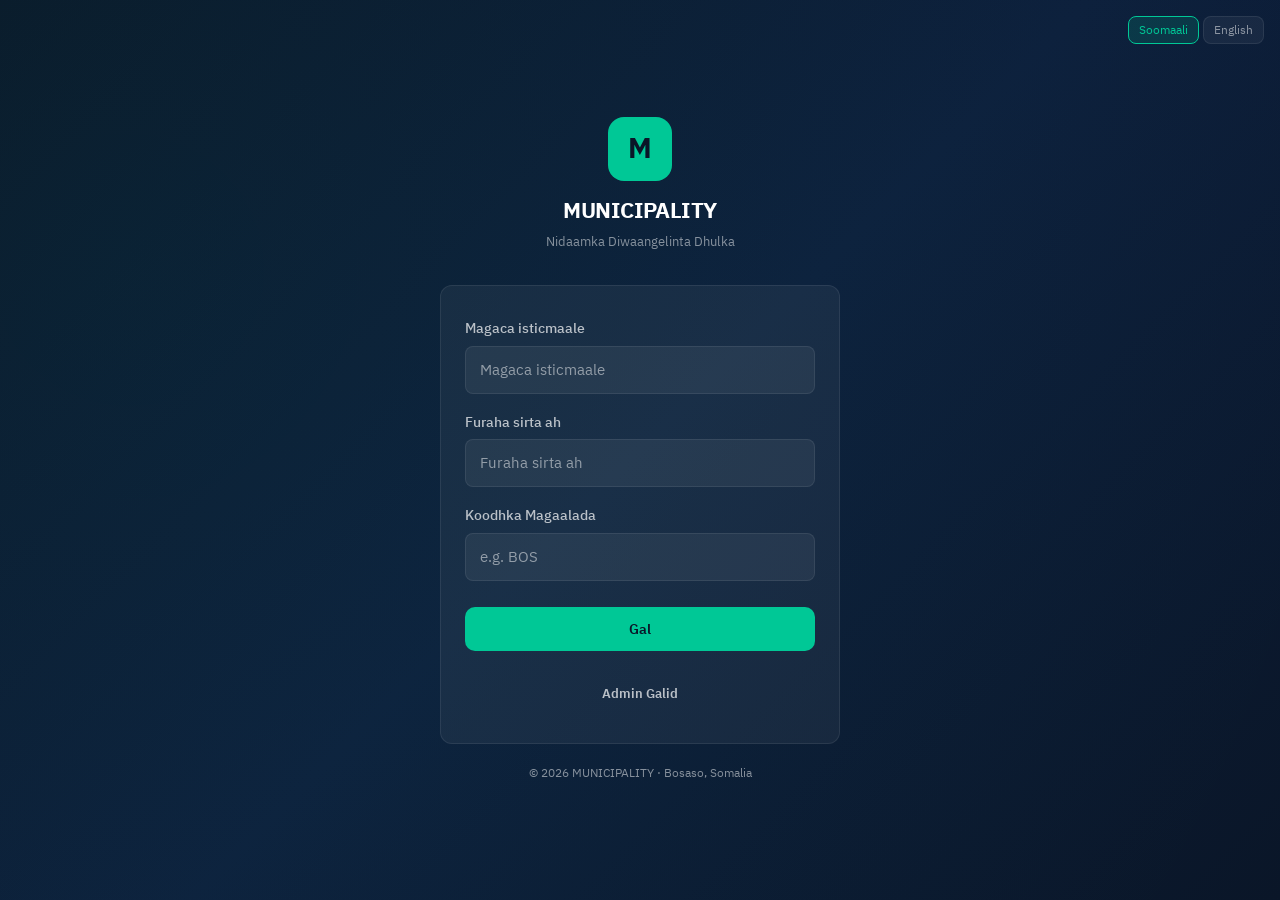
==== index.html @ 2471d29f "Initial commit: MUNICIPALITY Field Registration System" ====
<!DOCTYPE html>
<html lang="so">
<head>
  <meta charset="UTF-8">
  <meta name="viewport" content="width=device-width, initial-scale=1.0, maximum-scale=1.0, user-scalable=no">
  <title>MUNICIPALITY — Nidaamka Diwaangelinta Dhulka</title>
  <meta name="description" content="Municipality Field Registration System - Bosaso, Somalia">
  <link rel="manifest" href="manifest.json">
  <meta name="theme-color" content="#0a1628">
  <link rel="apple-touch-icon" href="assets/img/icon-192.png">
  <link rel="stylesheet" href="assets/css/style.css">
</head>
<body class="no-bottom-nav">
  <div class="login-page">
    <div class="lang-switcher">
      <button class="lang-btn active" data-lang="so" onclick="switchLang('so')">Soomaali</button>
      <button class="lang-btn" data-lang="en" onclick="switchLang('en')">English</button>
    </div>

    <div class="login-logo">
      <div class="logo-icon">M</div>
      <h1>MUNICIPALITY</h1>
      <p id="loginSubtitle">Nidaamka Diwaangelinta Dhulka</p>
    </div>

    <div class="login-card">
      <div class="card">
        <form id="loginForm" autocomplete="off">
          <div class="form-group">
            <label for="username" id="lblUsername">Magaca isticmaale</label>
            <input type="text" id="username" placeholder="Magaca isticmaale" required autocomplete="username">
          </div>

          <div class="form-group">
            <label for="password" id="lblPassword">Furaha sirta ah</label>
            <input type="password" id="password" placeholder="Furaha sirta ah" required autocomplete="current-password">
          </div>

          <div class="form-group">
            <label for="cityCode" id="lblCityCode">Koodhka Magaalada</label>
            <input type="text" id="cityCode" placeholder="e.g. BOS" required autocomplete="off" value="">
          </div>

          <button type="submit" class="btn btn-primary btn-block" id="btnLogin">Gal</button>
        </form>

        <div style="text-align:center;margin-top:16px;">
          <button class="btn btn-ghost btn-sm" onclick="showAdminModal()" id="btnAdminLogin">Admin Galid</button>
        </div>
      </div>

      <p class="login-footer" id="loginFooter">
        &copy; 2026 MUNICIPALITY &middot; Bosaso, Somalia
      </p>
    </div>
  </div>

  <!-- Admin Login Modal -->
  <div class="modal-overlay" id="adminModal">
    <div class="modal" style="position:relative;">
      <button class="modal-close" onclick="closeAdminModal()">&times;</button>
      <h2 id="adminModalTitle">Admin Galid</h2>
      <form id="adminLoginForm">
        <div class="form-group">
          <label for="adminPassword" id="lblAdminPassword">Furaha Admin-ka</label>
          <input type="password" id="adminPassword" placeholder="Furaha sirta ah" required>
        </div>
        <button type="submit" class="btn btn-primary btn-block" id="btnAdminLoginSubmit">Gal</button>
      </form>
    </div>
  </div>

  <script src="assets/js/app.js"></script>
  <script src="assets/js/auth.js"></script>
  <script src="assets/js/api.js"></script>
  <script>
    // Restore saved city code
    document.addEventListener('DOMContentLoaded', () => {
      const savedCode = AUTH.getStoredCityCode();
      if (savedCode) document.getElementById('cityCode').value = savedCode;
    });

    // Language switching
    function switchLang(lang) {
      AUTH.setLang(lang);
      document.querySelectorAll('.lang-btn').forEach(b => b.classList.toggle('active', b.dataset.lang === lang));
      document.documentElement.lang = lang;

      const t = (key) => APP.t(key);

      document.getElementById('loginSubtitle').textContent = lang === 'en'
        ? 'Field Registration System'
        : 'Nidaamka Diwaangelinta Dhulka';
      document.getElementById('lblUsername').textContent = t('username');
      document.getElementById('lblPassword').textContent = t('password');
      document.getElementById('lblCityCode').textContent = t('city_code');
      document.getElementById('btnLogin').textContent = t('sign_in');
      document.getElementById('btnAdminLogin').textContent = t('admin_login');
      document.getElementById('adminModalTitle').textContent = lang === 'en' ? 'Admin Login' : 'Admin Galid';
      document.getElementById('lblAdminPassword').textContent = t('admin_password');
      document.getElementById('btnAdminLoginSubmit').textContent = t('sign_in');
      document.getElementById('loginFooter').innerHTML = '&copy; 2026 MUNICIPALITY &middot; Bosaso, Somalia';

      document.getElementById('username').placeholder = t('username');
      document.getElementById('password').placeholder = t('password');
      document.getElementById('cityCode').placeholder = lang === 'en' ? 'e.g. BOS' : 'e.g. BOS';
    }

    // Admin modal
    function showAdminModal() {
      document.getElementById('adminModal').classList.add('open');
    }

    function closeAdminModal() {
      document.getElementById('adminModal').classList.remove('open');
    }

    // Close modal on overlay click
    document.getElementById('adminModal').addEventListener('click', (e) => {
      if (e.target === e.currentTarget) closeAdminModal();
    });

    // Login form handler
    document.getElementById('loginForm').addEventListener('submit', async (e) => {
      e.preventDefault();
      const username = document.getElementById('username').value.trim();
      const password = document.getElementById('password').value.trim();
      const cityCode = document.getElementById('cityCode').value.trim().toUpperCase();

      if (!username || !password || !cityCode) {
        APP.showToast(APP.t('required'), 'error');
        return;
      }

      APP.showLoading(APP.t('loading'));

      try {
        const user = await AUTH.login(username, password, cityCode);
        APP.hideLoading();
        APP.showToast(APP.t('success'), 'success');
        window.location.href = 'dashboard.html';
      } catch (err) {
        APP.hideLoading();
        APP.showToast(err.message || APP.t('login_error'), 'error');
      }
    });

    // Admin login form handler
    document.getElementById('adminLoginForm').addEventListener('submit', async (e) => {
      e.preventDefault();
      const password = document.getElementById('adminPassword').value.trim();

      if (!password) {
        APP.showToast(APP.t('required'), 'error');
        return;
      }

      APP.showLoading(APP.t('loading'));

      try {
        const user = await AUTH.adminLogin(password);
        APP.hideLoading();
        closeAdminModal();
        APP.showToast(APP.t('success'), 'success');
        window.location.href = 'admin.html';
      } catch (err) {
        APP.hideLoading();
        APP.showToast(err.message || APP.t('login_error'), 'error');
      }
    });

    // Initialize with saved language
    const savedLang = AUTH.getLang();
    switchLang(savedLang);
  </script>
</body>
</html>
---- assets/css/style.css ----
/* ============================================================
   MUNICIPALITY Field Registration System
   Design System — Dark Navy Theme, Mobile-First
   ============================================================ */

/* --- Google Fonts --- */
@import url('https://fonts.googleapis.com/css2?family=IBM+Plex+Sans+Arabic:wght@400;500;600;700;800&display=swap');

/* --- CSS Variables (Design Tokens) --- */
:root {
  --bg-primary: #0a1628;
  --bg-card: rgba(255,255,255,0.05);
  --bg-card-hover: rgba(255,255,255,0.08);
  --bg-input: rgba(255,255,255,0.07);
  --bg-nav: rgba(10,22,40,0.95);
  --text-primary: #ffffff;
  --text-secondary: rgba(255,255,255,0.7);
  --text-muted: rgba(255,255,255,0.5);
  --accent-green: #00c896;
  --accent-green-hover: #00b086;
  --accent-green-dim: rgba(0,200,150,0.15);
  --accent-orange: #ff6b35;
  --accent-orange-dim: rgba(255,107,53,0.15);
  --border-color: rgba(0,200,150,0.2);
  --border-light: rgba(255,255,255,0.08);
  --radius-sm: 8px;
  --radius-md: 12px;
  --radius-lg: 16px;
  --radius-xl: 20px;
  --shadow-sm: 0 2px 8px rgba(0,0,0,0.3);
  --shadow-md: 0 4px 16px rgba(0,0,0,0.4);
  --shadow-lg: 0 8px 32px rgba(0,0,0,0.5);
  --font-family: 'IBM Plex Sans Arabic', -apple-system, BlinkMacSystemFont, 'Segoe UI', Roboto, sans-serif;
  --min-touch: 44px;
  --nav-height: 64px;
  --bottom-nav-height: 64px;
}

/* --- Reset & Base --- */
*, *::before, *::after {
  box-sizing: border-box;
  margin: 0;
  padding: 0;
}

html {
  font-size: 16px;
  -webkit-text-size-adjust: 100%;
  scroll-behavior: smooth;
}

body {
  font-family: var(--font-family);
  background: var(--bg-primary);
  color: var(--text-primary);
  line-height: 1.6;
  min-height: 100vh;
  min-height: 100dvh;
  padding-bottom: var(--bottom-nav-height);
  overflow-x: hidden;
}

body.no-bottom-nav {
  padding-bottom: 0;
}

a {
  color: var(--accent-green);
  text-decoration: none;
  transition: color 0.2s;
}

a:hover {
  color: var(--accent-green-hover);
}

img {
  max-width: 100%;
  height: auto;
}

/* --- Scrollbar --- */
::-webkit-scrollbar { width: 6px; }
::-webkit-scrollbar-track { background: var(--bg-primary); }
::-webkit-scrollbar-thumb { background: var(--border-color); border-radius: 3px; }

/* --- Container --- */
.container {
  max-width: 1200px;
  margin: 0 auto;
  padding: 0 16px;
}

/* --- Typography --- */
h1 { font-size: 1.75rem; font-weight: 700; letter-spacing: -0.02em; }
h2 { font-size: 1.5rem; font-weight: 700; letter-spacing: -0.01em; }
h3 { font-size: 1.2rem; font-weight: 600; }
h4 { font-size: 1rem; font-weight: 600; }

.text-muted { color: var(--text-muted); }
.text-secondary { color: var(--text-secondary); }
.text-green { color: var(--accent-green); }
.text-orange { color: var(--accent-orange); }
.text-center { text-align: center; }

/* --- Top Navigation Bar --- */
.top-nav {
  position: fixed;
  top: 0;
  left: 0;
  right: 0;
  z-index: 1000;
  background: var(--bg-nav);
  backdrop-filter: blur(12px);
  -webkit-backdrop-filter: blur(12px);
  border-bottom: 1px solid var(--border-light);
  height: var(--nav-height);
}

.top-nav .container {
  display: flex;
  align-items: center;
  justify-content: space-between;
  height: 100%;
}

.nav-brand {
  display: flex;
  align-items: center;
  gap: 8px;
  font-weight: 700;
  font-size: 1.1rem;
  color: var(--text-primary);
}

.nav-brand img {
  width: 32px;
  height: 32px;
  border-radius: 6px;
}

.nav-brand span {
  font-size: 0.75rem;
  color: var(--text-muted);
  display: none;
}

.nav-right {
  display: flex;
  align-items: center;
  gap: 12px;
}

.nav-city {
  font-size: 0.8rem;
  color: var(--accent-green);
  background: var(--accent-green-dim);
  padding: 4px 10px;
  border-radius: 20px;
  display: none;
}

.nav-user {
  font-size: 0.8rem;
  color: var(--text-secondary);
  display: none;
}

.btn-logout {
  background: transparent;
  border: 1px solid var(--border-light);
  color: var(--text-secondary);
  padding: 6px 14px;
  border-radius: var(--radius-sm);
  font-size: 0.8rem;
  cursor: pointer;
  font-family: var(--font-family);
  transition: all 0.2s;
}

.btn-logout:hover {
  border-color: var(--accent-orange);
  color: var(--accent-orange);
}

.page-title {
  padding-top: calc(var(--nav-height) + 16px);
  margin-bottom: 20px;
}

.page-title h1 {
  font-size: 1.5rem;
}

/* --- Bottom Navigation (Mobile) --- */
.bottom-nav {
  position: fixed;
  bottom: 0;
  left: 0;
  right: 0;
  z-index: 1000;
  background: var(--bg-nav);
  backdrop-filter: blur(12px);
  -webkit-backdrop-filter: blur(12px);
  border-top: 1px solid var(--border-light);
  height: var(--bottom-nav-height);
  display: flex;
  align-items: center;
  justify-content: space-around;
  padding: 0 8px;
}

.bottom-nav a {
  display: flex;
  flex-direction: column;
  align-items: center;
  gap: 2px;
  padding: 6px 12px;
  border-radius: var(--radius-sm);
  color: var(--text-muted);
  font-size: 0.65rem;
  font-weight: 500;
  transition: all 0.2s;
  min-width: 56px;
  text-decoration: none;
}

.bottom-nav a .nav-icon {
  font-size: 1.3rem;
  line-height: 1;
}

.bottom-nav a.active {
  color: var(--accent-green);
}

.bottom-nav a.active .nav-icon {
  color: var(--accent-green);
}

.bottom-nav a:hover {
  color: var(--text-secondary);
}

/* --- FAB (Floating Action Button) --- */
.fab {
  position: fixed;
  bottom: calc(var(--bottom-nav-height) + 16px);
  right: 20px;
  z-index: 999;
  width: 56px;
  height: 56px;
  border-radius: 50%;
  background: var(--accent-green);
  color: var(--bg-primary);
  border: none;
  font-size: 1.5rem;
  cursor: pointer;
  box-shadow: 0 4px 16px rgba(0,200,150,0.4);
  display: flex;
  align-items: center;
  justify-content: center;
  transition: all 0.2s;
}

.fab:hover {
  transform: scale(1.1);
  box-shadow: 0 6px 24px rgba(0,200,150,0.5);
}

.fab:active {
  transform: scale(0.95);
}

/* --- Buttons --- */
.btn {
  display: inline-flex;
  align-items: center;
  justify-content: center;
  gap: 8px;
  padding: 12px 24px;
  border-radius: 10px;
  font-size: 0.9rem;
  font-weight: 600;
  font-family: var(--font-family);
  cursor: pointer;
  transition: all 0.2s;
  border: none;
  text-decoration: none;
  min-height: var(--min-touch);
  line-height: 1.2;
}

.btn:active {
  transform: scale(0.97);
}

.btn-primary {
  background: var(--accent-green);
  color: var(--bg-primary) !important;
}

.btn-primary:hover {
  background: var(--accent-green-hover);
}

.btn-outline {
  background: transparent;
  border: 1px solid var(--border-color);
  color: var(--text-primary) !important;
}

.btn-outline:hover {
  border-color: var(--accent-green);
  background: var(--accent-green-dim);
}

.btn-ghost {
  background: transparent;
  color: var(--text-secondary) !important;
}

.btn-ghost:hover {
  color: var(--text-primary) !important;
  background: var(--bg-card);
}

.btn-danger {
  background: var(--accent-orange);
  color: white !important;
}

.btn-danger:hover {
  background: #e55a2b;
}

.btn-sm {
  padding: 8px 16px;
  font-size: 0.8rem;
  min-height: 36px;
}

.btn-lg {
  padding: 16px 32px;
  font-size: 1rem;
}

.btn-block {
  width: 100%;
}

.btn-icon {
  width: var(--min-touch);
  height: var(--min-touch);
  padding: 0;
  border-radius: 50%;
}

.btn:disabled {
  opacity: 0.5;
  cursor: not-allowed;
}

/* --- Cards --- */
.card {
  background: var(--bg-card);
  border: 1px solid var(--border-light);
  border-radius: var(--radius-md);
  padding: 20px;
  transition: all 0.2s;
}

.card-hover:hover {
  background: var(--bg-card-hover);
  border-color: var(--border-color);
}

/* --- Summary/Stat Cards --- */
.stats-grid {
  display: grid;
  grid-template-columns: 1fr 1fr;
  gap: 12px;
  margin-bottom: 24px;
}

.stat-card {
  background: var(--bg-card);
  border: 1px solid var(--border-light);
  border-radius: var(--radius-md);
  padding: 16px;
  display: flex;
  flex-direction: column;
  gap: 4px;
  min-height: 90px;
}

.stat-card .stat-icon {
  font-size: 1.3rem;
}

.stat-card .stat-value {
  font-size: 1.5rem;
  font-weight: 800;
  color: var(--text-primary);
  line-height: 1.2;
}

.stat-card .stat-label {
  font-size: 0.75rem;
  color: var(--text-muted);
}

.stat-card.green-border {
  border-left: 3px solid var(--accent-green);
}

.stat-card.orange-border {
  border-left: 3px solid var(--accent-orange);
}

/* --- Forms --- */
.form-group {
  margin-bottom: 16px;
}

.form-group label {
  display: block;
  margin-bottom: 6px;
  font-size: 0.85rem;
  font-weight: 500;
  color: var(--text-secondary);
}

.form-group input,
.form-group select,
.form-group textarea {
  width: 100%;
  padding: 12px 14px;
  background: var(--bg-input);
  border: 1px solid var(--border-light);
  border-radius: var(--radius-sm);
  color: var(--text-primary);
  font-size: 0.95rem;
  font-family: var(--font-family);
  transition: border-color 0.2s;
  min-height: var(--min-touch);
  -webkit-appearance: none;
  appearance: none;
}

.form-group input:focus,
.form-group select:focus,
.form-group textarea:focus {
  outline: none;
  border-color: var(--accent-green);
  box-shadow: 0 0 0 3px var(--accent-green-dim);
}

.form-group input::placeholder,
.form-group textarea::placeholder {
  color: var(--text-muted);
}

.form-group textarea {
  min-height: 80px;
  resize: vertical;
}

.form-group select {
  background-image: url("data:image/svg+xml,%3Csvg xmlns='http://www.w3.org/2000/svg' width='12' height='8' viewBox='0 0 12 8'%3E%3Cpath fill='rgba(255,255,255,0.5)' d='M6 8L0 0h12z'/%3E%3C/svg%3E");
  background-repeat: no-repeat;
  background-position: right 14px center;
  padding-right: 36px;
}

.form-group .field-error {
  color: var(--accent-orange);
  font-size: 0.75rem;
  margin-top: 4px;
  display: none;
}

.form-group input.error,
.form-group select.error {
  border-color: var(--accent-orange);
}

.form-group input.error ~ .field-error,
.form-group select.error ~ .field-error {
  display: block;
}

.form-row {
  display: grid;
  grid-template-columns: 1fr 1fr;
  gap: 12px;
}

.form-row-3 {
  display: grid;
  grid-template-columns: 1fr 1fr 1fr;
  gap: 12px;
}

.form-checkbox {
  display: flex;
  align-items: center;
  gap: 10px;
  padding: 8px 0;
}

.form-checkbox input[type="checkbox"] {
  width: 20px;
  height: 20px;
  min-height: auto;
  accent-color: var(--accent-green);
}

.form-checkbox label {
  margin-bottom: 0;
  font-size: 0.9rem;
}

.form-section-title {
  font-size: 1.1rem;
  font-weight: 700;
  color: var(--accent-green);
  margin-bottom: 16px;
  padding-bottom: 8px;
  border-bottom: 1px solid var(--border-color);
}

/* --- Page / Form Pagination --- */
.progress-bar-container {
  display: flex;
  align-items: center;
  gap: 6px;
  margin-bottom: 24px;
  padding-top: calc(var(--nav-height) + 12px);
}

.progress-step {
  flex: 1;
  height: 4px;
  background: var(--border-light);
  border-radius: 2px;
  transition: background 0.3s;
}

.progress-step.active {
  background: var(--accent-green);
}

.progress-step.completed {
  background: var(--accent-green);
  opacity: 0.6;
}

.progress-label {
  text-align: center;
  font-size: 0.75rem;
  color: var(--text-muted);
  margin-bottom: 20px;
}

.form-page {
  display: none;
  animation: fadeIn 0.3s ease;
}

.form-page.active {
  display: block;
}

@keyframes fadeIn {
  from { opacity: 0; transform: translateY(10px); }
  to { opacity: 1; transform: translateY(0); }
}

.form-nav {
  display: flex;
  justify-content: space-between;
  gap: 12px;
  margin-top: 24px;
  padding-top: 16px;
  border-top: 1px solid var(--border-light);
}

/* --- Table Styles --- */
.table-container {
  overflow-x: auto;
  -webkit-overflow-scrolling: touch;
  margin-bottom: 16px;
}

table {
  width: 100%;
  border-collapse: collapse;
  font-size: 0.82rem;
}

thead {
  background: var(--bg-card);
}

th {
  text-align: left;
  padding: 12px 10px;
  font-weight: 600;
  color: var(--text-secondary);
  white-space: nowrap;
  border-bottom: 1px solid var(--border-light);
}

td {
  padding: 10px;
  border-bottom: 1px solid var(--border-light);
  color: var(--text-secondary);
  vertical-align: middle;
}

tr {
  transition: background 0.2s;
}

tbody tr:hover {
  background: var(--bg-card);
}

.table-status {
  display: inline-flex;
  padding: 2px 10px;
  border-radius: 20px;
  font-size: 0.7rem;
  font-weight: 600;
}

.table-status.completed {
  background: var(--accent-green-dim);
  color: var(--accent-green);
}

.table-status.draft {
  background: rgba(255,255,255,0.08);
  color: var(--text-muted);
}

.table-actions {
  display: flex;
  gap: 6px;
  flex-wrap: nowrap;
}

.table-actions .btn {
  padding: 6px 10px;
  font-size: 0.7rem;
  min-height: 32px;
}

/* --- Search / Filter Bar --- */
.search-bar {
  display: flex;
  gap: 10px;
  margin-bottom: 20px;
  flex-wrap: wrap;
}

.search-bar input,
.search-bar select {
  flex: 1;
  min-width: 140px;
  padding: 10px 14px;
  background: var(--bg-input);
  border: 1px solid var(--border-light);
  border-radius: var(--radius-sm);
  color: var(--text-primary);
  font-family: var(--font-family);
  font-size: 0.85rem;
}

.search-bar input:focus,
.search-bar select:focus {
  outline: none;
  border-color: var(--accent-green);
}

/* --- Map / Digitizer --- */
.map-container {
  position: relative;
  width: 100%;
  height: calc(100vh - var(--nav-height) - var(--bottom-nav-height) - 60px);
  min-height: 400px;
  border-radius: var(--radius-md);
  overflow: hidden;
  border: 1px solid var(--border-light);
}

.map-container.fullscreen {
  height: calc(100vh - var(--nav-height));
}

.map-container #map {
  width: 100%;
  height: 100%;
}

.map-info-panel {
  position: absolute;
  bottom: 16px;
  left: 16px;
  right: 16px;
  z-index: 1000;
  background: var(--bg-primary);
  border: 1px solid var(--border-color);
  border-radius: var(--radius-md);
  padding: 12px 16px;
  display: flex;
  justify-content: space-between;
  align-items: center;
  flex-wrap: wrap;
  gap: 8px;
  font-size: 0.8rem;
  backdrop-filter: blur(8px);
}

.map-info-panel .info-item {
  display: flex;
  flex-direction: column;
  align-items: center;
}

.map-info-panel .info-value {
  font-weight: 700;
  font-size: 0.9rem;
  color: var(--text-primary);
}

.map-info-panel .info-label {
  font-size: 0.65rem;
  color: var(--text-muted);
}

.map-tools {
  display: flex;
  gap: 8px;
  flex-wrap: wrap;
  margin-bottom: 12px;
}

.map-tools .btn {
  font-size: 0.75rem;
  padding: 8px 14px;
}

.digitizer-data {
  background: var(--bg-card);
  border: 1px solid var(--border-light);
  border-radius: var(--radius-md);
  padding: 16px;
  margin-bottom: 16px;
  font-size: 0.85rem;
}

.digitizer-data .data-row {
  display: flex;
  justify-content: space-between;
  padding: 6px 0;
  border-bottom: 1px solid var(--border-light);
}

.digitizer-data .data-row:last-child {
  border-bottom: none;
}

.digitizer-data .data-label {
  color: var(--text-muted);
}

.digitizer-data .data-value {
  font-weight: 600;
  text-align: right;
}

/* --- Modal / Overlay --- */
.modal-overlay {
  position: fixed;
  top: 0;
  left: 0;
  right: 0;
  bottom: 0;
  background: rgba(0,0,0,0.7);
  z-index: 2000;
  display: none;
  align-items: center;
  justify-content: center;
  padding: 24px;
  animation: fadeIn 0.2s ease;
}

.modal-overlay.open {
  display: flex;
}

.modal {
  background: var(--bg-primary);
  border: 1px solid var(--border-color);
  border-radius: var(--radius-lg);
  padding: 28px 24px;
  width: 100%;
  max-width: 480px;
  max-height: 90vh;
  overflow-y: auto;
  box-shadow: var(--shadow-lg);
}

.modal h2 {
  margin-bottom: 20px;
}

.modal-close {
  position: absolute;
  top: 16px;
  right: 16px;
  background: none;
  border: none;
  color: var(--text-muted);
  font-size: 1.5rem;
  cursor: pointer;
}

/* --- Toast Notifications --- */
.toast-container {
  position: fixed;
  top: 80px;
  right: 16px;
  left: 16px;
  z-index: 3000;
  display: flex;
  flex-direction: column;
  gap: 8px;
  pointer-events: none;
}

.toast {
  background: var(--bg-card);
  border: 1px solid var(--border-color);
  border-radius: var(--radius-sm);
  padding: 14px 18px;
  font-size: 0.85rem;
  box-shadow: var(--shadow-md);
  backdrop-filter: blur(12px);
  pointer-events: auto;
  animation: slideIn 0.3s ease;
  display: flex;
  align-items: center;
  gap: 10px;
}

.toast.success {
  border-left: 3px solid var(--accent-green);
}

.toast.error {
  border-left: 3px solid var(--accent-orange);
}

.toast .toast-icon {
  font-size: 1.2rem;
  flex-shrink: 0;
}

@keyframes slideIn {
  from { transform: translateX(100%); opacity: 0; }
  to { transform: translateX(0); opacity: 1; }
}

/* --- Loading / Spinner --- */
.loading-overlay {
  position: fixed;
  top: 0; left: 0; right: 0; bottom: 0;
  background: rgba(10,22,40,0.8);
  z-index: 5000;
  display: none;
  align-items: center;
  justify-content: center;
  flex-direction: column;
  gap: 16px;
}

.loading-overlay.active {
  display: flex;
}

.spinner {
  width: 40px;
  height: 40px;
  border: 3px solid var(--border-light);
  border-top-color: var(--accent-green);
  border-radius: 50%;
  animation: spin 0.8s linear infinite;
}

@keyframes spin {
  to { transform: rotate(360deg); }
}

.loading-text {
  font-size: 0.85rem;
  color: var(--text-secondary);
}

/* --- Empty State --- */
.empty-state {
  text-align: center;
  padding: 48px 24px;
  color: var(--text-muted);
}

.empty-state .empty-icon {
  font-size: 3rem;
  margin-bottom: 16px;
  opacity: 0.5;
}

.empty-state h3 {
  margin-bottom: 8px;
  color: var(--text-secondary);
}

/* --- Login Page --- */
.login-page {
  min-height: 100vh;
  min-height: 100dvh;
  display: flex;
  flex-direction: column;
  align-items: center;
  justify-content: center;
  padding: 24px;
  background: linear-gradient(135deg, #0a1628 0%, #0d1f3c 50%, #0a1628 100%);
  position: relative;
  overflow: hidden;
}

.login-page::before {
  content: '';
  position: absolute;
  top: -50%;
  left: -50%;
  width: 200%;
  height: 200%;
  background: radial-gradient(circle at 30% 40%, rgba(0,200,150,0.05) 0%, transparent 60%);
  pointer-events: none;
}

.login-logo {
  text-align: center;
  margin-bottom: 32px;
  position: relative;
  z-index: 1;
}

.login-logo .logo-icon {
  width: 64px;
  height: 64px;
  background: var(--accent-green);
  border-radius: 16px;
  display: flex;
  align-items: center;
  justify-content: center;
  margin: 0 auto 12px;
  font-size: 1.8rem;
  font-weight: 800;
  color: var(--bg-primary);
}

.login-logo h1 {
  font-size: 1.4rem;
  font-weight: 800;
}

.login-logo p {
  font-size: 0.8rem;
  color: var(--text-muted);
  margin-top: 4px;
}

.login-card {
  width: 100%;
  max-width: 400px;
  position: relative;
  z-index: 1;
}

.login-card .card {
  padding: 32px 24px;
}

.login-card .form-group {
  margin-bottom: 18px;
}

.login-card .form-group input {
  background: rgba(255,255,255,0.06);
}

.login-card .btn {
  margin-top: 8px;
}

.login-footer {
  text-align: center;
  margin-top: 20px;
  font-size: 0.75rem;
  color: var(--text-muted);
}

.login-footer a {
  color: var(--accent-green);
  font-size: 0.8rem;
}

/* --- Language Switcher --- */
.lang-switcher {
  position: absolute;
  top: 16px;
  right: 16px;
  z-index: 2;
  display: flex;
  gap: 4px;
}

.lang-btn {
  background: var(--bg-card);
  border: 1px solid var(--border-light);
  color: var(--text-muted);
  padding: 4px 10px;
  border-radius: var(--radius-sm);
  font-size: 0.75rem;
  cursor: pointer;
  font-family: var(--font-family);
  transition: all 0.2s;
}

.lang-btn.active {
  background: var(--accent-green-dim);
  border-color: var(--accent-green);
  color: var(--accent-green);
}

/* --- Submissions Detail --- */
.submission-detail {
  padding-top: calc(var(--nav-height) + 16px);
}

.detail-section {
  margin-bottom: 24px;
}

.detail-section h3 {
  color: var(--accent-green);
  font-size: 0.95rem;
  margin-bottom: 12px;
  padding-bottom: 6px;
  border-bottom: 1px solid var(--border-color);
}

.detail-row {
  display: flex;
  justify-content: space-between;
  padding: 8px 0;
  border-bottom: 1px solid var(--border-light);
  font-size: 0.85rem;
}

.detail-row .detail-label {
  color: var(--text-muted);
  flex-shrink: 0;
  margin-right: 16px;
}

.detail-row .detail-value {
  text-align: right;
  font-weight: 500;
  word-break: break-word;
}

.detail-photo {
  width: 100%;
  max-width: 300px;
  border-radius: var(--radius-sm);
  margin-top: 8px;
}

/* --- Admin Panel --- */
.admin-tabs {
  display: flex;
  gap: 4px;
  margin-bottom: 24px;
  overflow-x: auto;
  -webkit-overflow-scrolling: touch;
  padding-bottom: 4px;
}

.admin-tab {
  padding: 10px 18px;
  background: var(--bg-card);
  border: 1px solid var(--border-light);
  border-radius: var(--radius-sm);
  color: var(--text-muted);
  font-size: 0.8rem;
  font-weight: 500;
  cursor: pointer;
  white-space: nowrap;
  font-family: var(--font-family);
  transition: all 0.2s;
}

.admin-tab.active {
  background: var(--accent-green-dim);
  border-color: var(--accent-green);
  color: var(--accent-green);
}

.admin-tab:hover {
  color: var(--text-secondary);
}

.admin-section {
  display: none;
}

.admin-section.active {
  display: block;
}

/* --- Print Styles --- */
@media print {
  body {
    background: white !important;
    color: black !important;
    padding: 0 !important;
    font-size: 12pt;
  }

  .top-nav, .bottom-nav, .fab, .toast-container, .loading-overlay {
    display: none !important;
  }

  .print-header {
    display: flex;
    align-items: center;
    gap: 16px;
    margin-bottom: 24px;
    padding-bottom: 16px;
    border-bottom: 2px solid #000;
  }

  .print-header .logo-placeholder {
    width: 50px;
    height: 50px;
    background: #00c896;
    border-radius: 8px;
    display: flex;
    align-items: center;
    justify-content: center;
    font-weight: 800;
    color: white;
  }

  .print-title {
    font-size: 18pt;
    font-weight: 700;
  }

  .print-section {
    margin-bottom: 16px;
    page-break-inside: avoid;
  }

  .print-section h3 {
    color: #00c896 !important;
    font-size: 14pt;
    border-bottom: 1px solid #ccc;
    padding-bottom: 4px;
    margin-bottom: 12px;
  }

  .print-row {
    display: flex;
    padding: 4px 0;
    font-size: 11pt;
  }

  .print-label {
    font-weight: 600;
    width: 200px;
    color: #333;
  }

  .print-value {
    flex: 1;
    color: #000;
  }

  .print-footer {
    margin-top: 32px;
    padding-top: 12px;
    border-top: 1px solid #ccc;
    font-size: 9pt;
    color: #666;
  }

  .no-print {
    display: none !important;
  }
}

/* --- Utility Classes --- */
.flex { display: flex; }
.flex-col { flex-direction: column; }
.flex-wrap { flex-wrap: wrap; }
.items-center { align-items: center; }
.justify-between { justify-content: space-between; }
.justify-center { justify-content: center; }
.gap-4 { gap: 4px; }
.gap-8 { gap: 8px; }
.gap-12 { gap: 12px; }
.gap-16 { gap: 16px; }
.gap-20 { gap: 20px; }
.mt-8 { margin-top: 8px; }
.mt-12 { margin-top: 12px; }
.mt-16 { margin-top: 16px; }
.mt-20 { margin-top: 20px; }
.mt-24 { margin-top: 24px; }
.mb-8 { margin-bottom: 8px; }
.mb-12 { margin-bottom: 12px; }
.mb-16 { margin-bottom: 16px; }
.mb-20 { margin-bottom: 20px; }
.mb-24 { margin-bottom: 24px; }
.p-16 { padding: 16px; }
.p-20 { padding: 20px; }
.w-full { width: 100%; }
.hidden { display: none; }
.truncate { overflow: hidden; text-overflow: ellipsis; white-space: nowrap; }

/* --- Responsive --- */
@media (min-width: 768px) {
  .container {
    padding: 0 24px;
  }

  .stats-grid {
    grid-template-columns: repeat(4, 1fr);
  }

  .nav-city, .nav-user {
    display: inline;
  }

  .bottom-nav {
    display: none;
  }

  body {
    padding-bottom: 0;
  }

  .fab {
    bottom: 24px;
  }

  .form-row-3 {
    grid-template-columns: 1fr 1fr 1fr;
  }

  .search-bar {
    flex-wrap: nowrap;
  }

  .map-container {
    height: 500px;
  }
}

@media (max-width: 480px) {
  .form-row {
    grid-template-columns: 1fr;
  }

  .form-row-3 {
    grid-template-columns: 1fr;
  }

  .stats-grid {
    gap: 8px;
  }

  .stat-card {
    padding: 12px;
  }

  .stat-card .stat-value {
    font-size: 1.2rem;
  }

  .login-card .card {
    padding: 24px 16px;
  }

  h1 { font-size: 1.4rem; }
  h2 { font-size: 1.2rem; }
}

/* --- Leaflet Overrides --- */
.leaflet-container {
  background: var(--bg-primary) !important;
}

.leaflet-control-zoom a {
  background: var(--bg-card) !important;
  color: var(--text-primary) !important;
  border-color: var(--border-light) !important;
}

.leaflet-control-attribution {
  display: none !important;
}

.leaflet-popup-content-wrapper {
  background: var(--bg-primary) !important;
  color: var(--text-primary) !important;
  border: 1px solid var(--border-color) !important;
}

.leaflet-popup-tip {
  background: var(--bg-primary) !important;
  border: 1px solid var(--border-color) !important;
}

.gps-marker {
  background: #4285f4;
  border: 3px solid white;
  border-radius: 50%;
  width: 16px;
  height: 16px;
  box-shadow: 0 0 0 2px rgba(66,133,244,0.3);
}

.gps-accuracy {
  border: 2px solid rgba(66,133,244,0.3);
  background: rgba(66,133,244,0.1);
  border-radius: 50%;
}

/* --- Coordinate List --- */
.coord-list {
  position: absolute;
  top: 56px;
  right: 8px;
  z-index: 1000;
  background: var(--bg-primary);
  border: 1px solid var(--border-color);
  border-radius: var(--radius-sm);
  max-height: 200px;
  overflow-y: auto;
  display: none;
  min-width: 180px;
  font-size: 0.75rem;
}

.coord-list.open {
  display: block;
}

.coord-list .coord-item {
  padding: 6px 12px;
  color: var(--text-secondary);
  border-bottom: 1px solid var(--border-light);
  font-family: monospace;
}

.coord-list .coord-item:last-child {
  border-bottom: none;
}

/* --- KML Link Input --- */
.kml-input-group {
  display: flex;
  gap: 8px;
  align-items: center;
}

.kml-input-group input {
  flex: 1;
}

/* --- Language direction --- */
[dir="rtl"] .form-group select {
  background-position: left 14px center;
  padding-right: 14px;
  padding-left: 36px;
}

[dir="rtl"] .detail-row .detail-value {
  text-align: left;
}
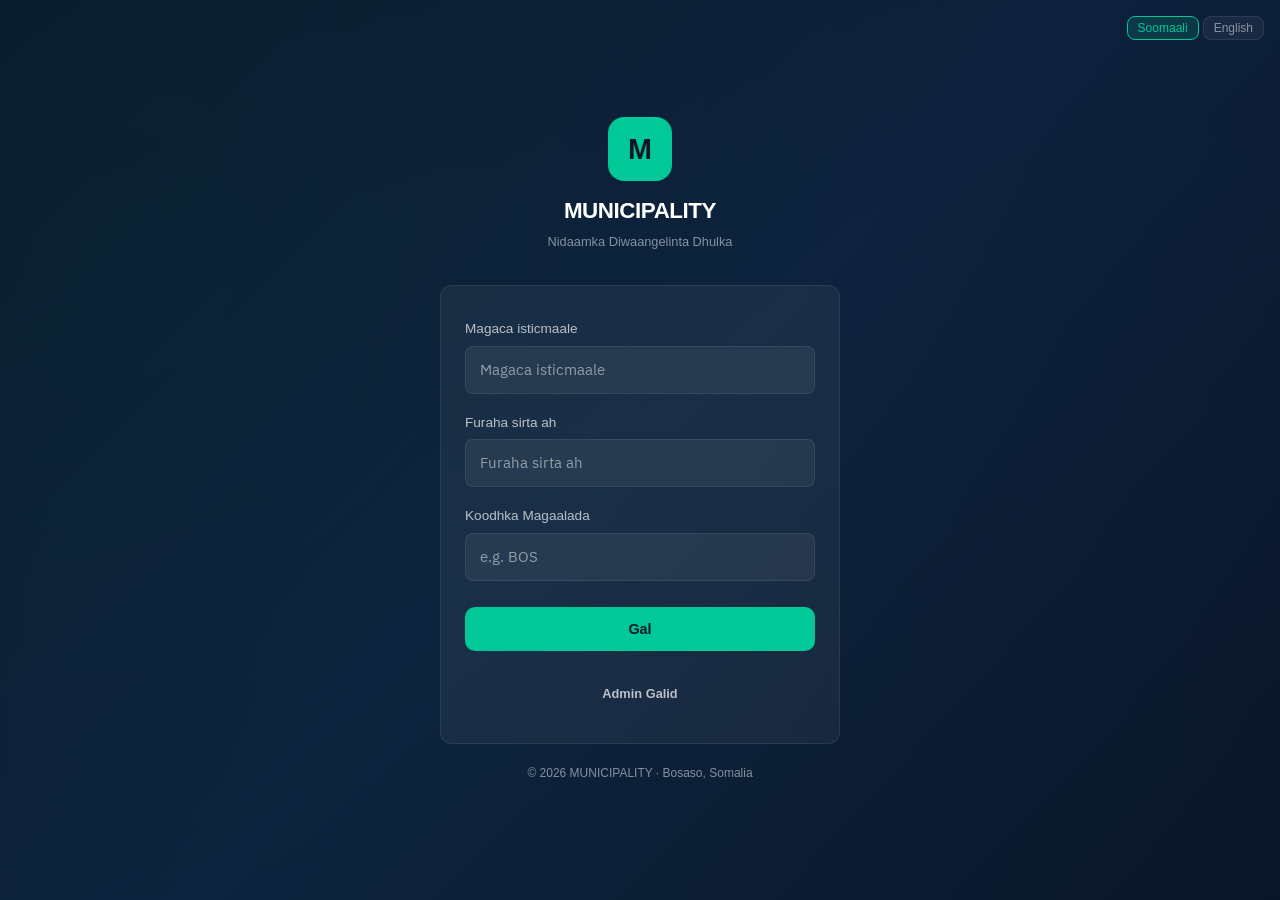
==== commit fe42972d: "Fix: move Google Fonts to HTML link for reliable loading + add critical CSS fallback" ====
--- a/index.html
+++ b/index.html
@@ -8,7 +8,41 @@
   <link rel="manifest" href="manifest.json">
   <meta name="theme-color" content="#0a1628">
   <link rel="apple-touch-icon" href="assets/img/icon-192.png">
+  <link rel="preconnect" href="https://fonts.googleapis.com">
+  <link rel="preconnect" href="https://fonts.gstatic.com" crossorigin>
+  <link href="https://fonts.googleapis.com/css2?family=IBM+Plex+Sans+Arabic:wght@400;500;600;700;800&display=swap" rel="stylesheet">
   <link rel="stylesheet" href="assets/css/style.css">
+  <!-- Critical inline CSS fallback if external CSS fails to load -->
+  <style>
+    body { background: #0a1628; color: #fff; font-family: sans-serif; margin: 0; }
+    .login-page { min-height: 100vh; display: flex; flex-direction: column; align-items: center; justify-content: center; padding: 24px; background: linear-gradient(135deg, #0a1628, #0d1f3c, #0a1628); }
+    .login-logo { text-align: center; margin-bottom: 32px; }
+    .login-logo .logo-icon { width: 64px; height: 64px; background: #00c896; border-radius: 16px; display: flex; align-items: center; justify-content: center; margin: 0 auto 12px; font-size: 1.8rem; font-weight: 800; color: #0a1628; }
+    .login-logo h1 { font-size: 1.4rem; font-weight: 800; margin: 0; }
+    .login-logo p { font-size: 0.8rem; color: rgba(255,255,255,0.5); margin-top: 4px; }
+    .login-card { width: 100%; max-width: 400px; }
+    .card { background: rgba(255,255,255,0.05); border: 1px solid rgba(255,255,255,0.08); border-radius: 12px; padding: 32px 24px; }
+    .form-group { margin-bottom: 18px; }
+    .form-group label { display: block; margin-bottom: 6px; font-size: 0.85rem; color: rgba(255,255,255,0.7); }
+    .form-group input { width: 100%; padding: 12px 14px; background: rgba(255,255,255,0.06); border: 1px solid rgba(255,255,255,0.08); border-radius: 8px; color: #fff; font-size: 0.95rem; box-sizing: border-box; min-height: 44px; }
+    .form-group input:focus { outline: none; border-color: #00c896; }
+    .btn { display: inline-flex; align-items: center; justify-content: center; padding: 12px 24px; border-radius: 10px; font-size: 0.9rem; font-weight: 600; cursor: pointer; border: none; min-height: 44px; text-decoration: none; font-family: inherit; }
+    .btn-primary { background: #00c896; color: #0a1628 !important; width: 100%; }
+    .btn-primary:hover { background: #00b086; }
+    .btn-ghost { background: transparent; color: rgba(255,255,255,0.7) !important; }
+    .btn-ghost:hover { background: rgba(255,255,255,0.05); }
+    .btn-sm { padding: 8px 16px; font-size: 0.8rem; min-height: 36px; }
+    .text-center { text-align: center; }
+    .login-footer { text-align: center; margin-top: 20px; font-size: 0.75rem; color: rgba(255,255,255,0.5); }
+    .lang-switcher { position: absolute; top: 16px; right: 16px; z-index: 2; display: flex; gap: 4px; }
+    .lang-btn { background: rgba(255,255,255,0.05); border: 1px solid rgba(255,255,255,0.08); color: rgba(255,255,255,0.5); padding: 4px 10px; border-radius: 8px; font-size: 0.75rem; cursor: pointer; font-family: inherit; }
+    .lang-btn.active { background: rgba(0,200,150,0.15); border-color: #00c896; color: #00c896; }
+    .modal-overlay { position: fixed; top: 0; left: 0; right: 0; bottom: 0; background: rgba(0,0,0,0.7); z-index: 2000; display: none; align-items: center; justify-content: center; padding: 24px; }
+    .modal-overlay.open { display: flex; }
+    .modal { background: #0a1628; border: 1px solid rgba(0,200,150,0.2); border-radius: 16px; padding: 28px 24px; width: 100%; max-width: 480px; position: relative; }
+    .modal-close { position: absolute; top: 16px; right: 16px; background: none; border: none; color: rgba(255,255,255,0.5); font-size: 1.5rem; cursor: pointer; }
+    .modal h2 { margin-bottom: 20px; font-size: 1.5rem; }
+  </style>
 </head>
 <body class="no-bottom-nav">
   <div class="login-page">
--- a/assets/css/style.css
+++ b/assets/css/style.css
@@ -2,9 +2,6 @@
    MUNICIPALITY Field Registration System
    Design System — Dark Navy Theme, Mobile-First
    ============================================================ */
-
-/* --- Google Fonts --- */
-@import url('https://fonts.googleapis.com/css2?family=IBM+Plex+Sans+Arabic:wght@400;500;600;700;800&display=swap');
 
 /* --- CSS Variables (Design Tokens) --- */
 :root {
